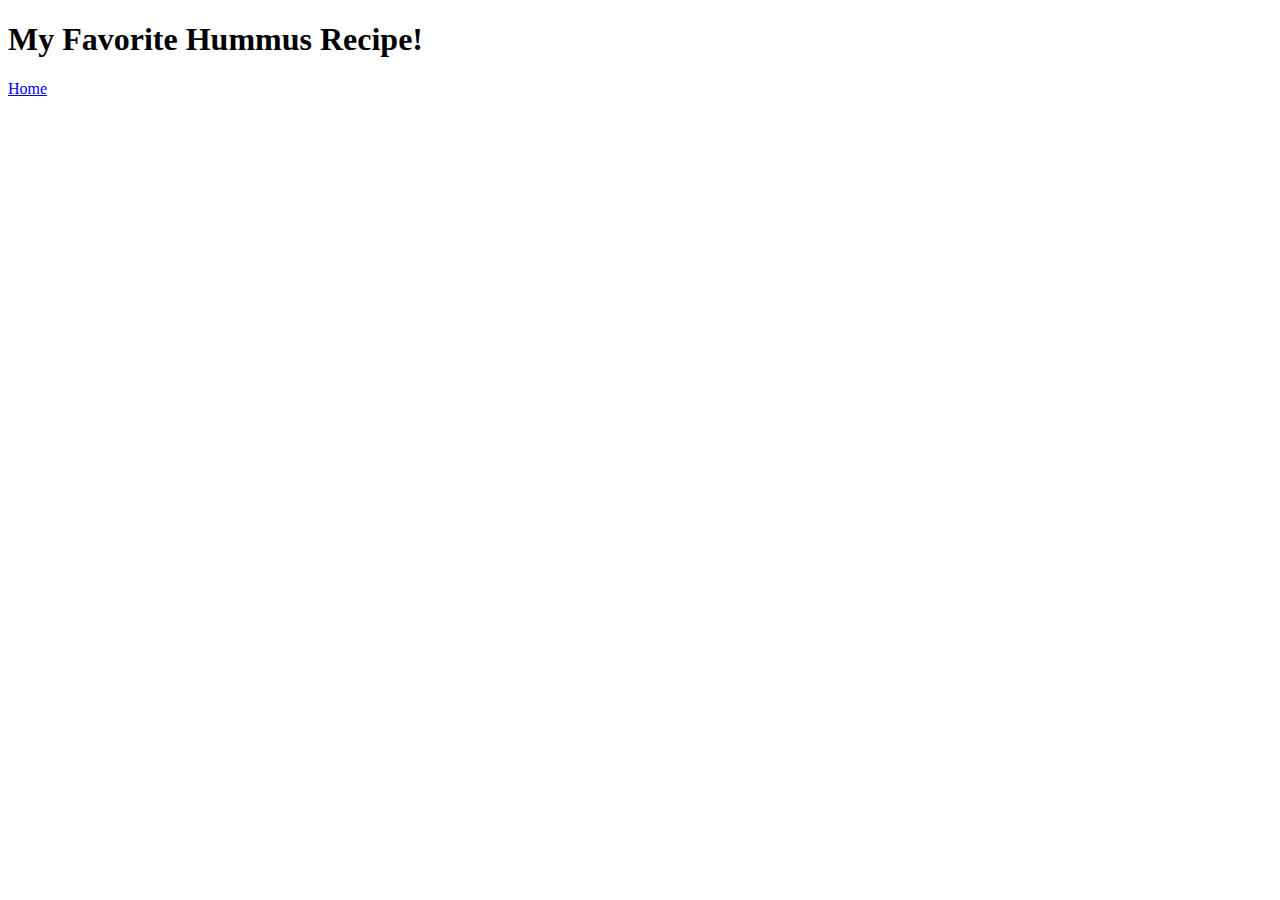
==== recipes/hummus.html @ d83a3e60 "Added New Recipes" ====
<!DOCTYPE html>
<html lang="en">
<head>
    <meta charset="utf-8">
    <title>Hummus Recipe</title>
</head>

<body>
    <h1> My Favorite Hummus Recipe!</h1>

    <a href="../index.html"> Home </a>

</body>
</html>
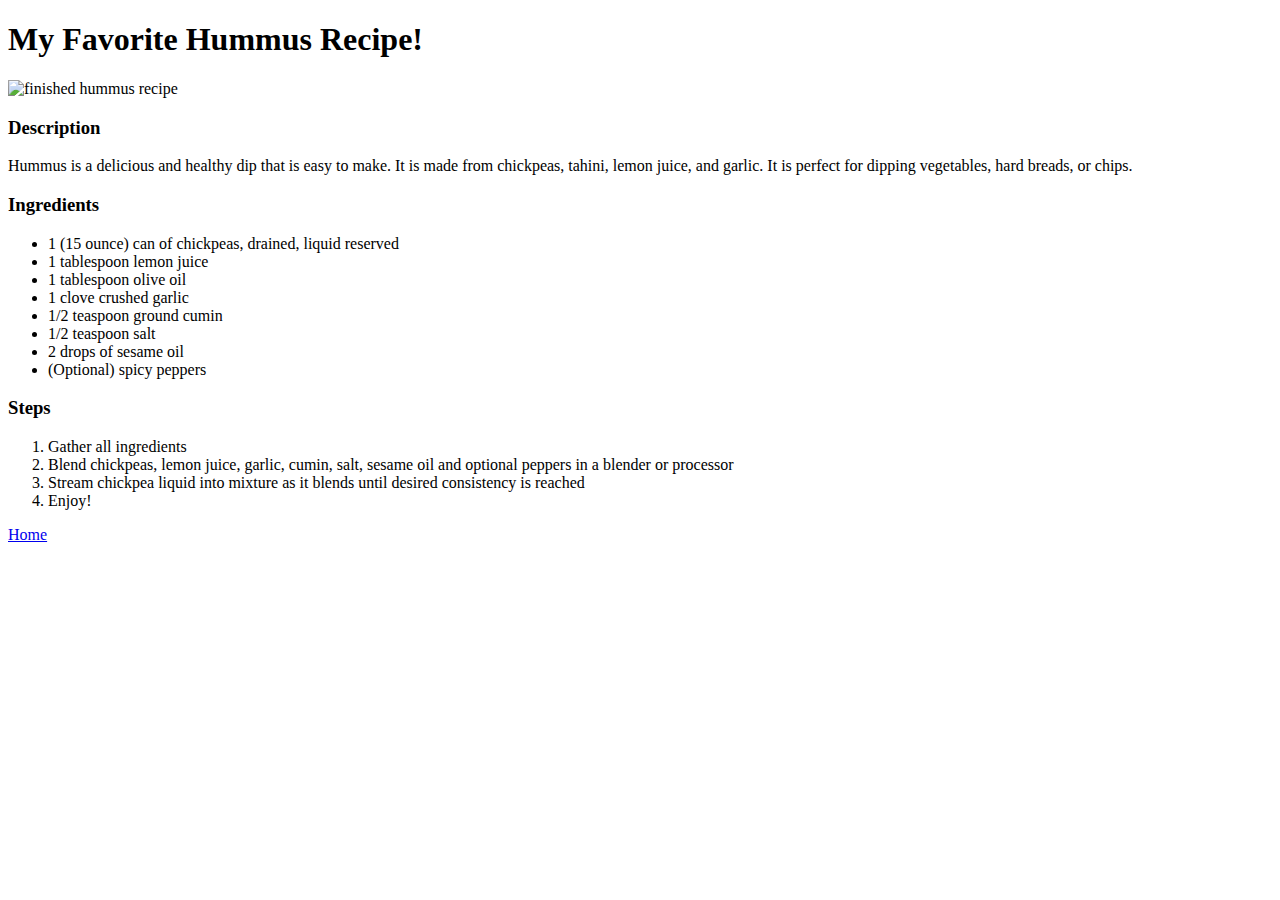
==== commit 5370ceec: "Finished Hummus Recipe And Updated Recipe Glossary" ====
--- a/recipes/hummus.html
+++ b/recipes/hummus.html
@@ -7,8 +7,32 @@
 
 <body>
     <h1> My Favorite Hummus Recipe!</h1>
+    <img src="../recipe-photos/hummus.jpg" alt="finished hummus recipe">
+    <h3>Description</h3>
+    <p> Hummus is a delicious and healthy dip that is easy to make. It is made from chickpeas, tahini, lemon juice, and garlic. It is perfect for dipping vegetables, hard breads, or chips. </p>
 
+    <h3>Ingredients</h3>
+    <ul>
+        <li>1 (15 ounce) can of chickpeas, drained, liquid reserved</li>
+        <li>1 tablespoon lemon juice</li>
+        <li>1 tablespoon olive oil</li>
+        <li>1 clove crushed garlic</li>
+        <li>1/2 teaspoon ground cumin</li>
+        <li>1/2 teaspoon salt</li>
+        <li>2 drops of sesame oil</li>
+        <li>(Optional) spicy peppers </li>
+    </ul>
+
+    <h3>Steps</h3>
+    <ol>
+        <li>Gather all ingredients</li>
+        <li>Blend chickpeas, lemon juice, garlic, cumin, salt, sesame oil and optional peppers in a blender or processor </li>
+        <li>Stream chickpea liquid into mixture as it blends until desired consistency is reached</li>
+        <li>Enjoy!</li>
+
+    </ol>
     <a href="../index.html"> Home </a>
+    
 
 </body>
 </html>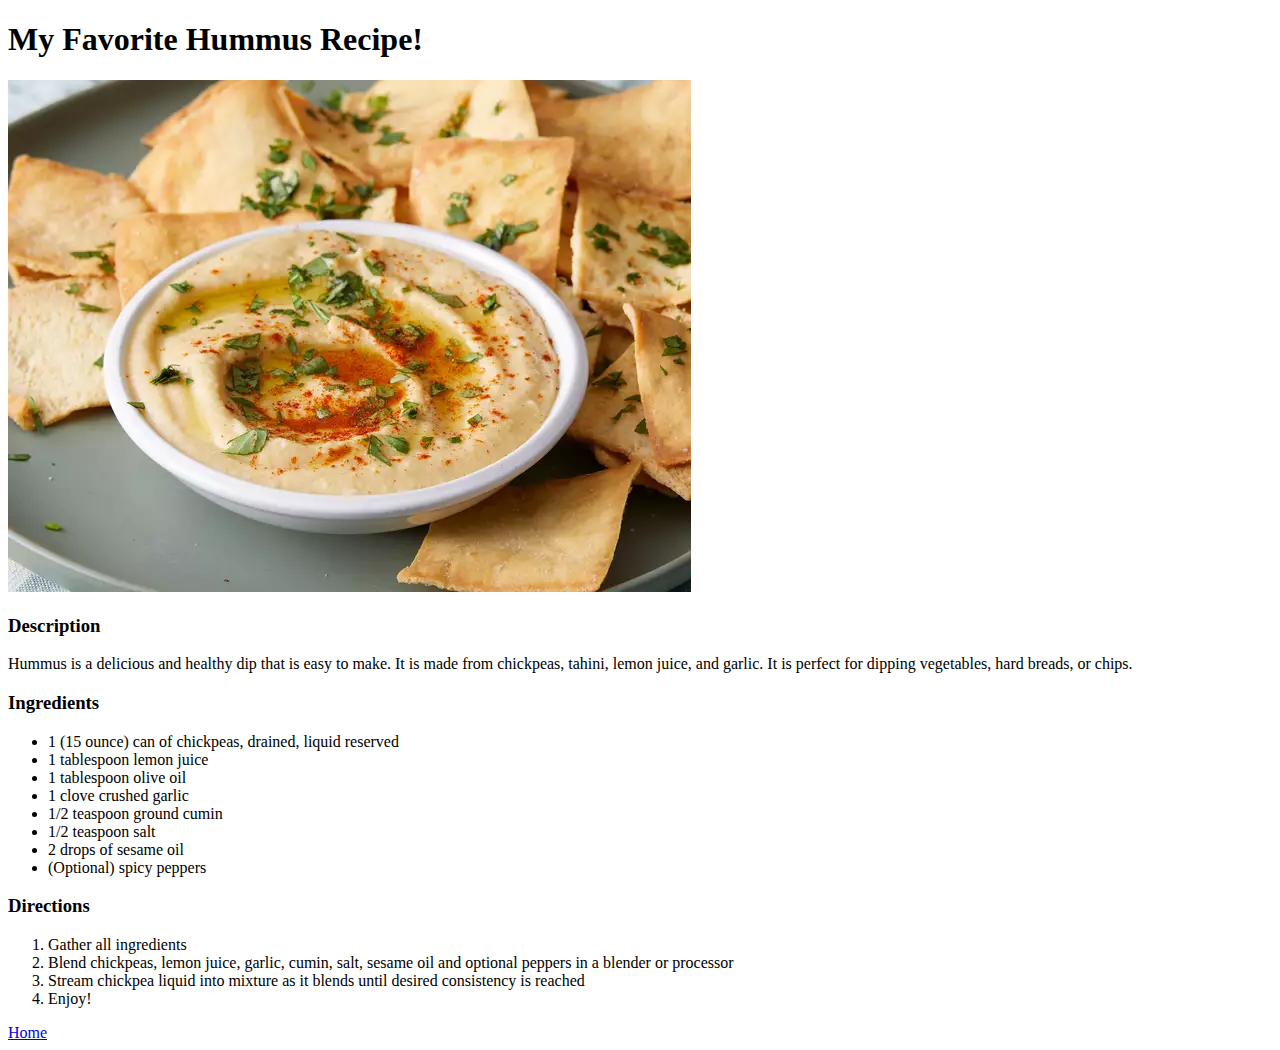
==== commit 2877540c: "Added Photo Directiory Completed Recipes" ====
--- a/recipes/hummus.html
+++ b/recipes/hummus.html
@@ -23,7 +23,7 @@
         <li>(Optional) spicy peppers </li>
     </ul>
 
-    <h3>Steps</h3>
+    <h3>Directions</h3>
     <ol>
         <li>Gather all ingredients</li>
         <li>Blend chickpeas, lemon juice, garlic, cumin, salt, sesame oil and optional peppers in a blender or processor </li>
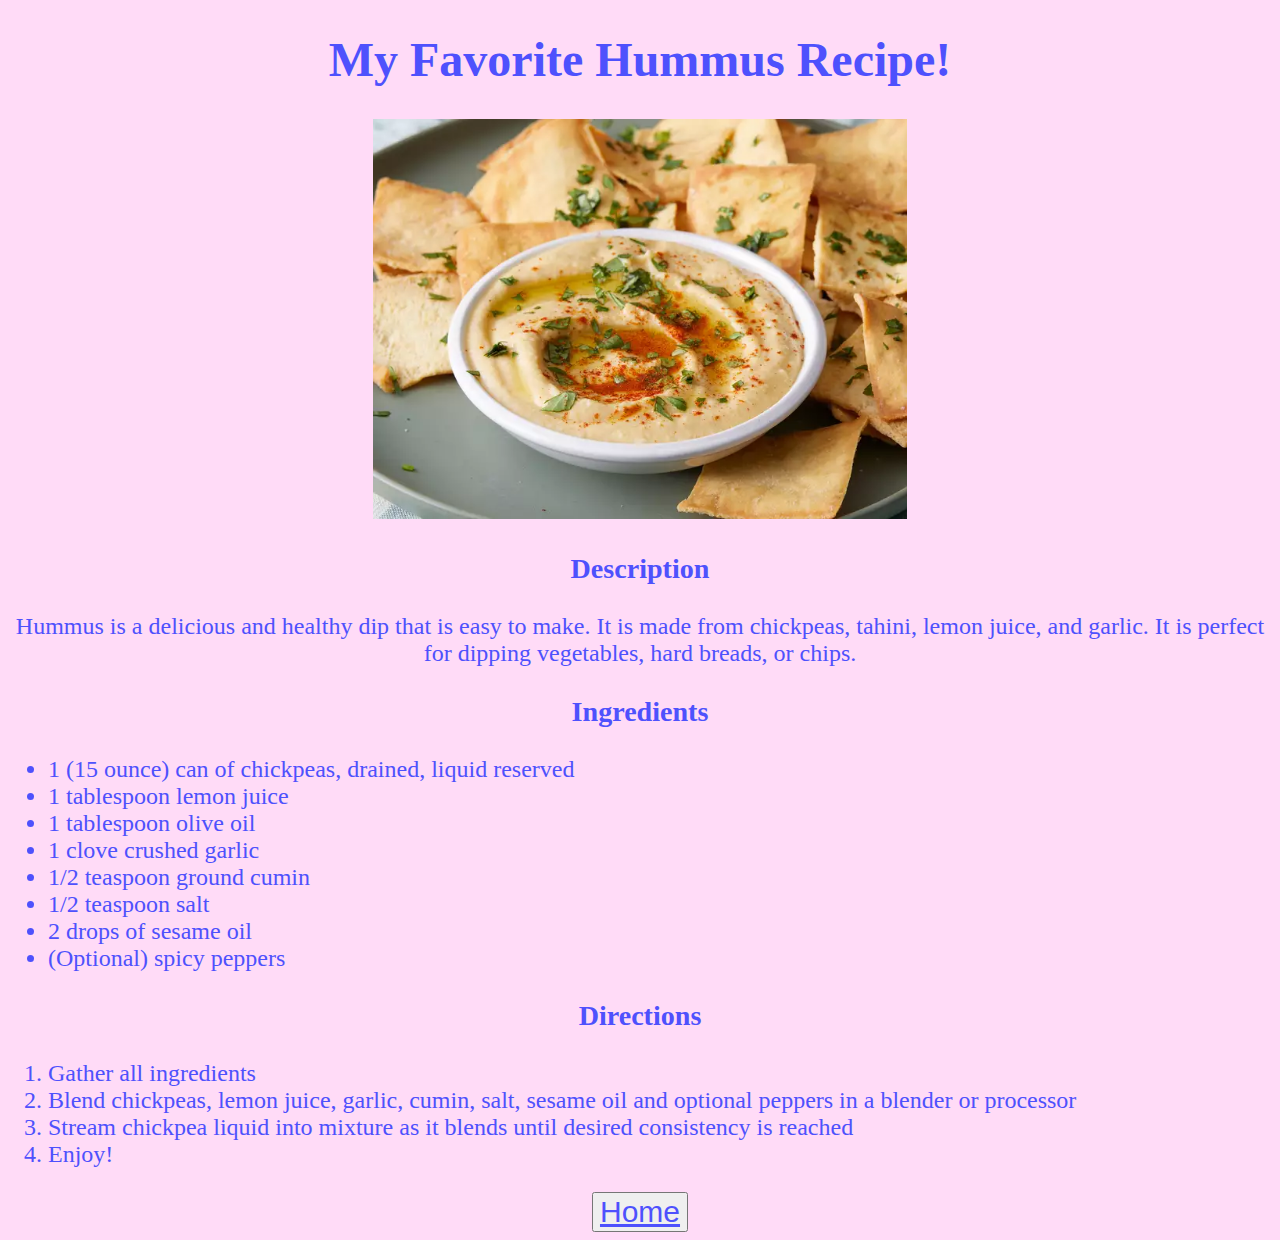
==== commit 2995d719: "Added CSS For All Pages On Recipe Site" ====
--- a/recipes/hummus.html
+++ b/recipes/hummus.html
@@ -3,16 +3,17 @@
 <head>
     <meta charset="utf-8">
     <title>Hummus Recipe</title>
+    <link rel="stylesheet" href="../recipes.css">
 </head>
 
-<body>
+<body class="hummus-recipe">
     <h1> My Favorite Hummus Recipe!</h1>
-    <img src="../recipe-photos/hummus.jpg" alt="finished hummus recipe">
+    <img src="../recipe-photos/hummus.jpg" alt="finished hummus recipe" height="400 px" width="auto">
     <h3>Description</h3>
     <p> Hummus is a delicious and healthy dip that is easy to make. It is made from chickpeas, tahini, lemon juice, and garlic. It is perfect for dipping vegetables, hard breads, or chips. </p>
 
     <h3>Ingredients</h3>
-    <ul>
+    <ul class="ingredients list">
         <li>1 (15 ounce) can of chickpeas, drained, liquid reserved</li>
         <li>1 tablespoon lemon juice</li>
         <li>1 tablespoon olive oil</li>
@@ -24,14 +25,16 @@
     </ul>
 
     <h3>Directions</h3>
-    <ol>
+    <ol class="directions list">
         <li>Gather all ingredients</li>
         <li>Blend chickpeas, lemon juice, garlic, cumin, salt, sesame oil and optional peppers in a blender or processor </li>
         <li>Stream chickpea liquid into mixture as it blends until desired consistency is reached</li>
         <li>Enjoy!</li>
 
     </ol>
-    <a href="../index.html"> Home </a>
+   <button> 
+        <a class="home" href="../index.html"> Home </a> 
+    </button>
     
 
 </body>
--- a/recipes.css
+++ b/recipes.css
@@ -0,0 +1,27 @@
+body {
+    background-color:rgb(255, 219, 247);
+    font-family: Garamond, serif, Times;
+    font-size: 24px;
+    text-align: center;
+    color:rgb(78, 81, 253);
+}
+
+.recipes,
+.list {
+    text-align: left;
+}
+
+button#pet,
+.home {
+    background-color:rgb(255, 127, 127);
+    color: white;
+    font-weight: bold;
+    font-size: 30px;
+    
+}
+
+.home {
+    background-color:rgba(118, 250, 114, 0);
+    font-weight: 400;
+    color:rgb(78, 81, 253);
+}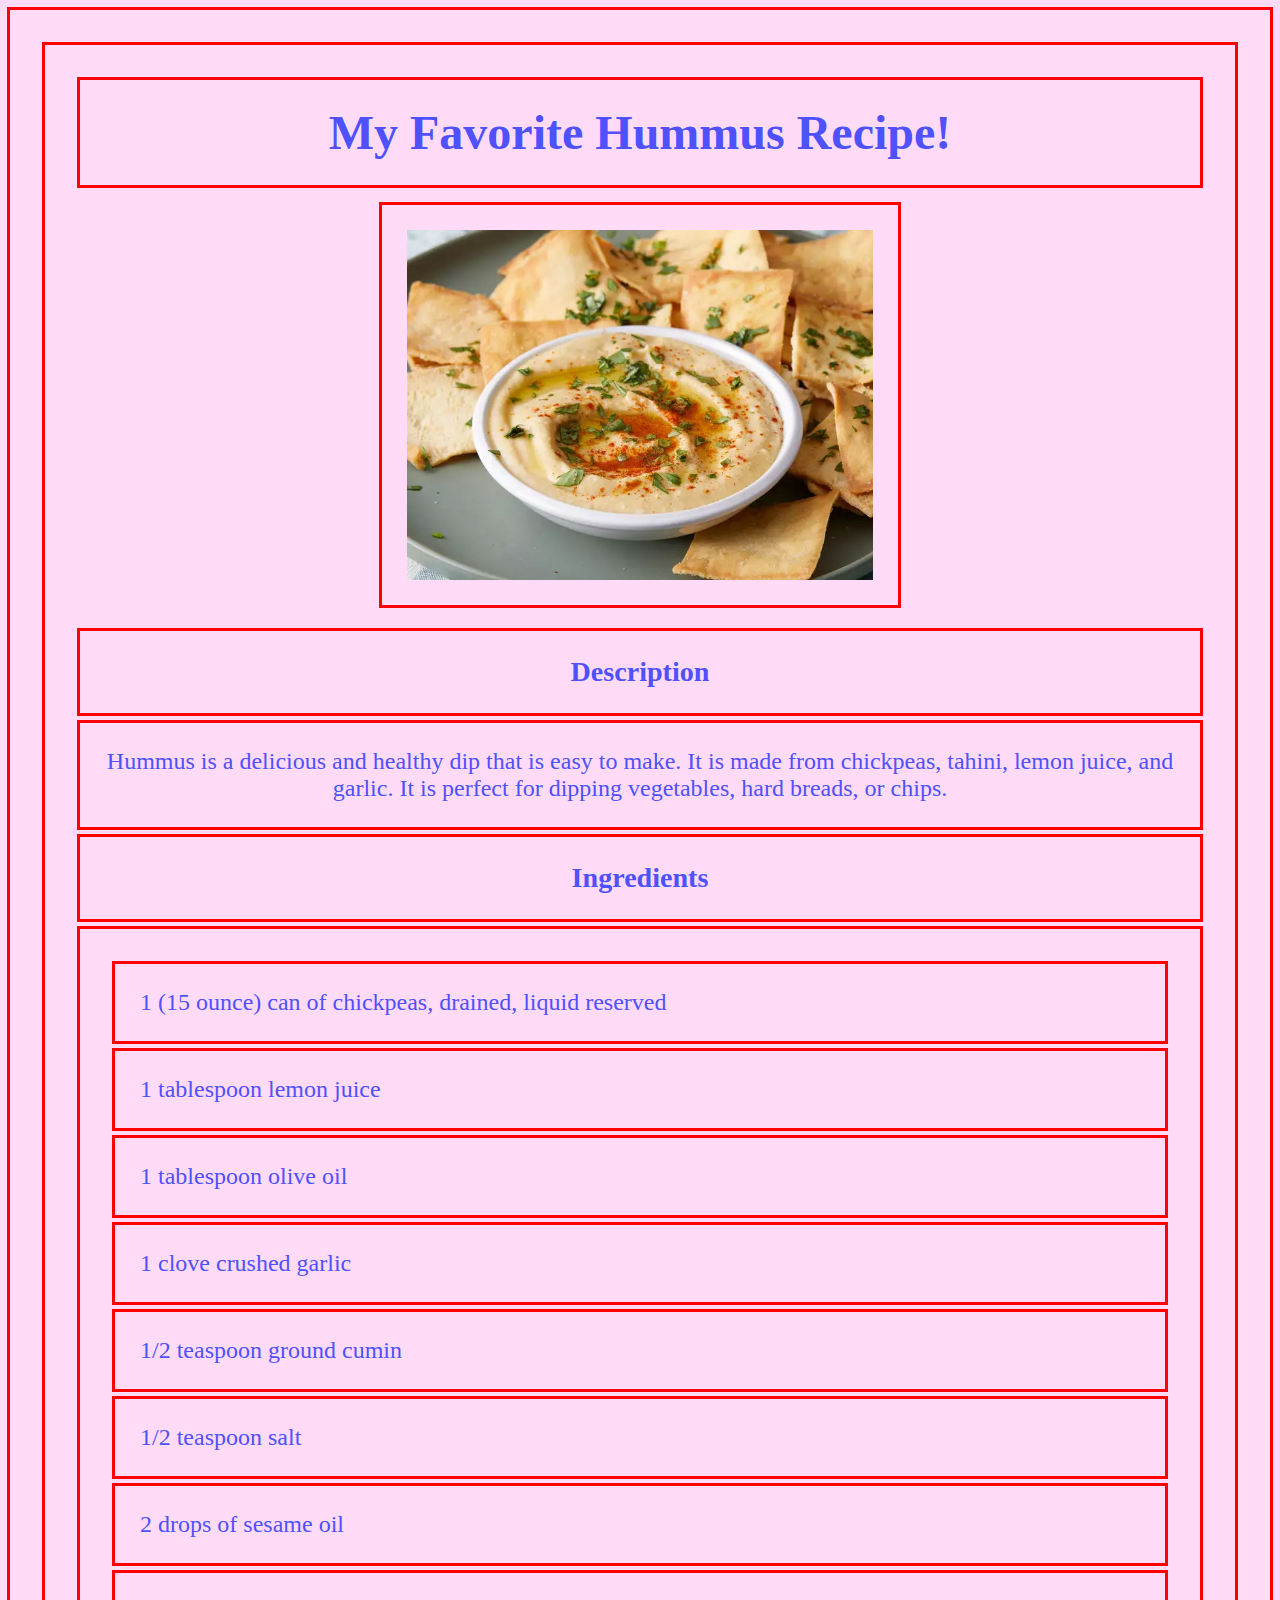
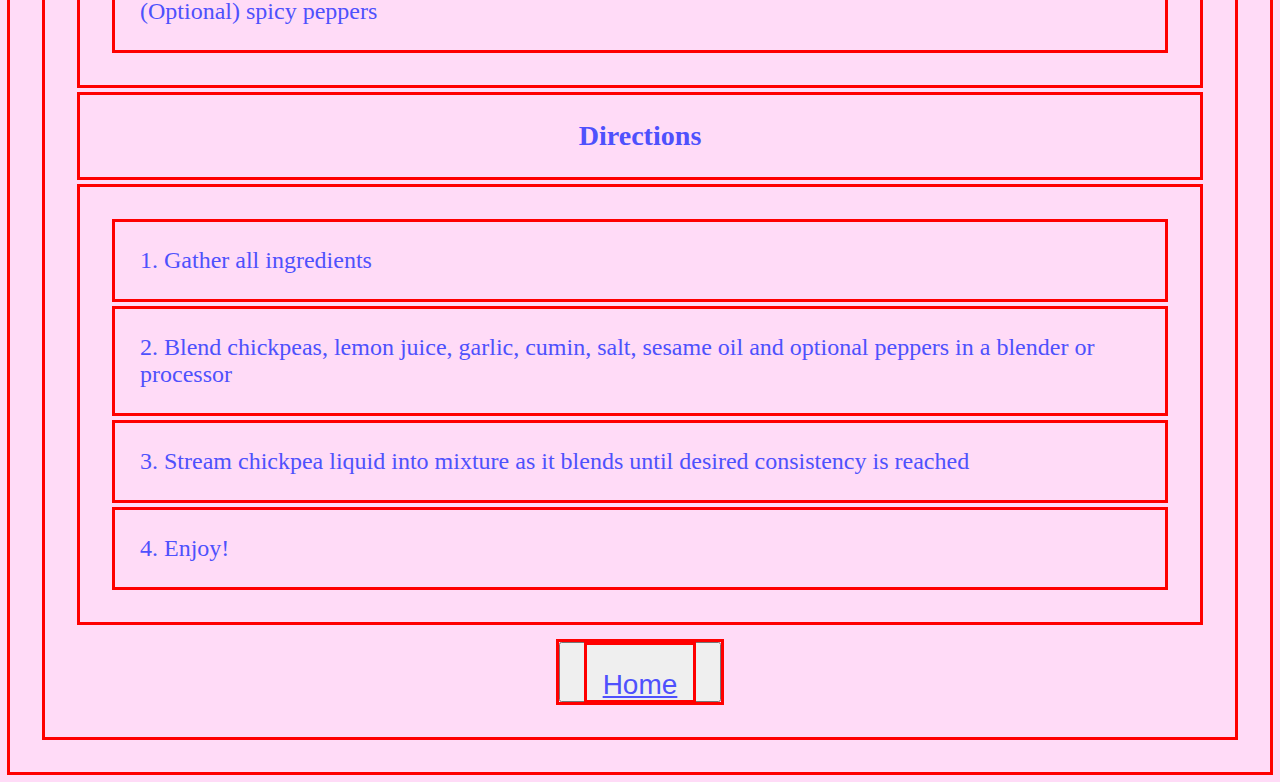
==== commit e7ae8162: "Added Margins And Padding And Changed Layout" ====
--- a/recipes/hummus.html
+++ b/recipes/hummus.html
@@ -13,7 +13,7 @@
     <p> Hummus is a delicious and healthy dip that is easy to make. It is made from chickpeas, tahini, lemon juice, and garlic. It is perfect for dipping vegetables, hard breads, or chips. </p>
 
     <h3>Ingredients</h3>
-    <ul class="ingredients list">
+    <ul class="ingredients hummus list">
         <li>1 (15 ounce) can of chickpeas, drained, liquid reserved</li>
         <li>1 tablespoon lemon juice</li>
         <li>1 tablespoon olive oil</li>
@@ -25,11 +25,11 @@
     </ul>
 
     <h3>Directions</h3>
-    <ol class="directions list">
-        <li>Gather all ingredients</li>
-        <li>Blend chickpeas, lemon juice, garlic, cumin, salt, sesame oil and optional peppers in a blender or processor </li>
-        <li>Stream chickpea liquid into mixture as it blends until desired consistency is reached</li>
-        <li>Enjoy!</li>
+    <ol class="directions hummus list">
+        <li>1. Gather all ingredients</li>
+        <li>2. Blend chickpeas, lemon juice, garlic, cumin, salt, sesame oil and optional peppers in a blender or processor </li>
+        <li>3. Stream chickpea liquid into mixture as it blends until desired consistency is reached</li>
+        <li>4. Enjoy!</li>
 
     </ol>
    <button> 
--- a/recipes.css
+++ b/recipes.css
@@ -1,3 +1,11 @@
+* {
+    box-sizing: border-box;
+    padding: 25px;
+    margin: 10px;
+    border: visible 3px;
+    outline: solid 3px red;
+}
+
 body {
     background-color:rgb(255, 219, 247);
     font-family: Garamond, serif, Times;
@@ -6,22 +14,46 @@
     color:rgb(78, 81, 253);
 }
 
-.recipes,
-.list {
-    text-align: left;
+#intro {
+    font-size: 20px;
 }
-
+.recipes {
+    text-align: center;
+    text-indent: 0px;
+}
+::marker {
+    font-size:0px;
+}
 button#pet,
 .home {
     background-color:rgb(255, 127, 127);
     color: white;
     font-weight: bold;
-    font-size: 30px;
-    
+    font-size: 28px;
 }
-
+#otter, 
+#pet,
+a {
+    margin: 1px;
+    padding: 1px;
+}
+.ytube {
+    padding:16px;
+}
 .home {
     background-color:rgba(118, 250, 114, 0);
     font-weight: 400;
     color:rgb(78, 81, 253);
+    padding: 24px 16px 0px 16px;
+    text-align: center;
+}
+
+button {
+    height: 60px;
+    width: auto;
+}
+
+.directions,
+.ingredients {
+    text-align: left;
 }